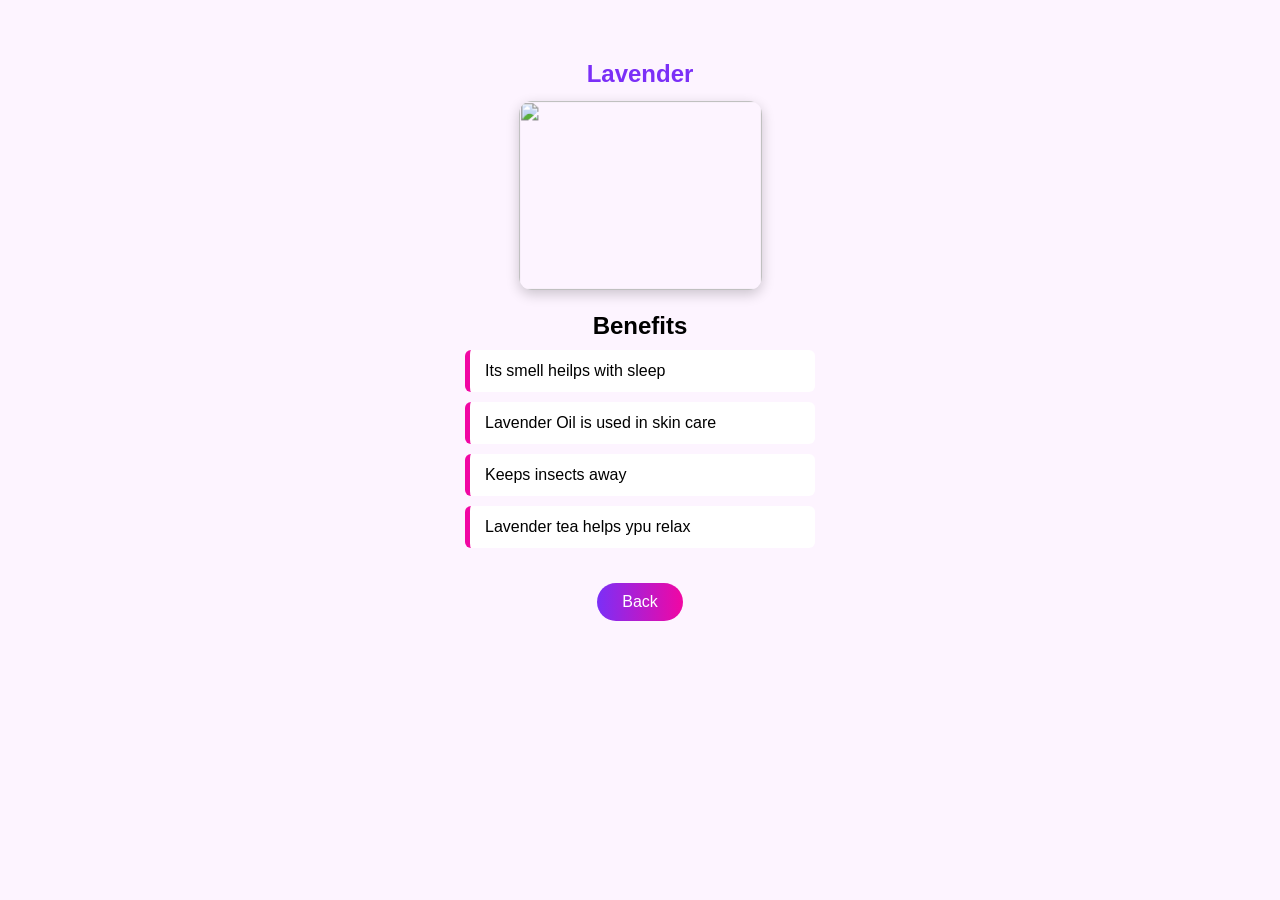
==== Lavender.html @ c7ca1c40 "Add files via upload" ====
<!DOCTYPE html>
<html lang="en">
<head>
    <meta charset="UTF-8">
    <meta name="viewport" content="width=device-width, initial-scale=1.0">
    <title>Lavender</title>
 <link rel="stylesheet" href="style.css">
</head>
<body>
    <section class="flower-page">
    <h1>Lavender</h1>
    <img src="https://tse1.mm.bing.net/th/id/OIP._eDDPPb5lU5wz4k4lCMmAAHaE8?r=0&pid=Api&h=220&P=0"width="100px" height="100px">
    <h2>Benefits</h2>
    <ul class="benefits">
        <li>Its smell heilps with sleep</li>
        <li>Lavender Oil is used in skin care</li>
        <li>Keeps insects away</li>
        <li>Lavender tea helps ypu relax</li>
       
    </ul>
    <a href="index.html"class="btn">Back</a>
    </section>
</body>
</html>
---- style.css ----
*{
  margin:0;
  padding: 0;
  box-sizing:border-box;
}
body{
  font-family: Arial,sans-serif;
  background:#fdf4ff;
}
/* navebar */
header{
  background:linear-gradient(20deg,#7b2ff7,#f107a3);
  padding: 15px 30px;
  display: flex;
  justify-content: space-between;
  align-items: center;
}
.logo{
  color: white;
  font-size: 24px;
  font-weight: bold;
}
nav a{
  color: white;
  text-decoration: none;
  margin-left: 20px;
}
nav a:hover{
  color: #ffe14d;
}
.hero{
  height: 300px;
  background: linear-gradient(135deg,#7b2ff7,#f107a3,#ff7a18);
  display: flex;
  flex-direction: column;
  justify-content: center;
  align-items: center;
  color: white;
}
.grid {
  display: grid;
  grid-template-columns: repeat(3,1fr);
  gap: 25px;

 
  padding: 10px 10px auto;
}
.card{
  background: white;
  border-radius: 12px;
  overflow: hidden;
  text-decoration: none;
  color: #333;
  box-shadow: 0 4px 10px rgba(0,0,0,0.15);
  transition: 0.3s;
}
.cardimg{
  width: 100%;
  height: 200px;
  object-fit: cover;
}
.cardh3{
  text-align: center;
  padding: 15px;
}
.card:hover{
  transform: translateY(-10px);
}


menecloud se copy kiya
/* ===== Basic reset ===== */
/* {
  margin: 0;
  padding: 0;
  box-sizing: border-box;
}

body {
  font-family: Arial, sans-serif;
  background: #fdf4ff;
  color: #333;
  line-height: 1.6;
}

/* ===== Navbar ===== */
/*header {
  background: linear-gradient(90deg, #7b2ff7, #f107a3);
  padding: 15px 30px;
  display: flex;
  justify-content: space-between;
  align-items: center;
  position: sticky;
  top: 0;
  z-index: 10;
}

.logo {
  color: white;
  font-size: 24px;
  font-weight: bold;
}

nav a {
  color: white;
  text-decoration: none;
  margin-left: 20px;
  padding-bottom: 4px;
  border-bottom: 2px solid transparent;
  transition: 0.3s;
}

/* hover effect on menu */
nav a:hover {
  border-bottom: 2px solid #ffe14d;
  color: #ffe14d;
}

/* Hero section  */
.hero {
  height: 350px;
  background: linear-gradient(135deg, #7b2ff7, #f107a3, #ff7a18, #7b2ff7);
  background-size: 300% 300%;
  display: flex;
  flex-direction: column;
  justify-content: center;
  align-items: center;
  text-align: center;
  animation: fadeIn 1.5s ease, gradientMove 8s ease infinite;
}

.hero h1 {
  font-size: 42px;
  color: white;
  animation: slideDown 1s ease;
}

.hero p {
  color: #fff3b0;
  margin-top: 10px;
  font-size: 18px;
}

/* ===== Grid ===== */
.section-title {
  text-align: center;
  margin: 40px 0 20px;
  color: #7b2ff7;
}

/* .grid {
  display: grid;
  grid-template-columns: repeat(auto-fit, minmax(220px, 1fr));
  gap: 25px;
  padding: 30px 50px 70px;
} */
.grid {
  display: grid;
  grid-template-columns: repeat(3, 1fr);
  gap: 30px;
  max-width: 900px;
  margin-top: 100px;
  margin-left: 100px;
  margin-right: 100px;
  margin-bottom: 100px;
  padding: 20px 20px ;
}

.card {
  background: rgb(247, 246, 246);
  border-radius: 12px;
  overflow: hidden;
  text-decoration: none;
  color: #333;
  box-shadow: 0 4px 10px rgba(0, 0, 0, 0.1);
  transition: transform 0.3s, box-shadow 0.3s;
  animation: fadeUp 1s ease;
}

/* .card img { 
  width: 100%;
  height: 200px;
  object-fit: cover;
  transition: transform 0.4s;
} */
.card img {
  width: 100%;
  height: 160px;
  object-fit: cover;
}

.card h3 {
  text-align: center;
  padding: 15px;
}

/* different color strip for each card */
.card:nth-child(1) { border-bottom: 3px solid #ff2e63; }
.card:nth-child(2) { border-bottom: 3px solid #ffc300; }
.card:nth-child(3) { border-bottom: 3px solid #00c2a8; }
.card:nth-child(4) { border-bottom: 3px solid #4cc9f0; }
.card:nth-child(5) { border-bottom: 3px solid #9d4edd; }
.card:nth-child(6) { border-bottom: 3px solid #ff7a18; }

/* hover effect on card */
.card:hover {
  transform: translateY(-10px);
  box-shadow: 0 10px 20px rgba(241, 7, 163, 0.5);
}

.card:hover img {
  transform: scale(1.1);
}

/* ===== Normal pages (about, contact) ===== */
.content {
  max-width: 600px;
  margin: 40px auto;
  padding: 25px;
  background: white;
  border-radius: 12px;
  box-shadow: 0 4px 10px rgba(0, 0, 0, 0.1);
}

.content h1 {
  color: #7b2ff7;
  margin-bottom: 10px;
}

form {
  margin-top: 20px;
}

form input,
form textarea {
  width: 100%;
  padding: 10px;
  margin-bottom: 12px;
  border: 1px solid #ccc;
  border-radius: 6px;
  font-size: 15px;
  transition: 0.3s;
}

/* jab user box par click kare */
form input:focus,
form textarea:focus {
  border-color: #f107a3;
  outline: none;
  box-shadow: 0 0 6px rgba(241, 7, 163, 0.4);
}
/* ===== Flower detail page ===== */
.flower-page {
  max-width: 800px;
  margin: 40px auto;
  padding: 20px;
  text-align: center;
 

}

.flower-page h1 {
  color: #7b2ff7;
  margin-bottom: 20px;
  animation: slideDown 1s ease;
}

.flower-page img {
  width: 100%;
  max-width: 225px;
  transform: scale(1.08);
  height:175px;
  border-radius: 12px;
  box-shadow: 0 4px 12px rgba(0, 0, 0, 0.2);
  transition: 0.3s;
   
  
}
.flower-page img:hover {
 
  background: linear-gradient(90deg, #f107a3, #ff7a18);
    transition: 0.3s;
  transform: scale(1.08);
}

.flower-page h2 {
  margin: 25px 0 10px;
}

.benefits {
  list-style: none;
  text-align: left;
  max-width: 350px;
  margin: 0 auto;
}

.benefits li {
  background: white;
  margin-bottom: 10px;
  padding: 12px 15px;
  border-left: 5px solid #f107a3;
  border-radius: 6px;
  transition: 0.3s;
  animation: slideIn 0.8s ease;
}

/* hover effect on each point */
.benefits li:hover {
  background: #fbe7ff;
  transform: translate(10px);
}

/* ===== Button ===== */
.btn {
  display: inline-block;
  margin-top: 25px;
  padding: 10px 25px;
  background: linear-gradient(90deg, #7b2ff7, #f107a3);
  color: white;
  text-decoration: none;
  border: none;
  border-radius: 25px;
  cursor: pointer;
  transition: 0.3s;
}

.btn:hover {
  background: linear-gradient(90deg, #f107a3, #ff7a18);
  transform: scale(1.08);
}

/* ===== Footer ===== */
footer {
  background: #1a1033;
  color: white;
  text-align: center;
  padding: 15px;
}

/* ===== Animations ===== */
@keyframes fadeIn {
  from { opacity: 0; }
  to { opacity: 1; }
}

@keyframes fadeUp {
  from { opacity: 0; transform: translateY(30px); }
  to { opacity: 1; transform: translateY(0); }
}

@keyframes slideDown {
  from { opacity: 0; transform: translateY(-40px); }
  to { opacity: 1; transform: translateY(0); }
}

@keyframes slideIn {
  from { opacity: 0; transform: translateX(-40px); }
  to { opacity: 1; transform: translateX(0); }
}

@keyframes float {
  0%, 100% { transform: translateY(0); }
  50% { transform: translateY(-10px); }
}

@keyframes gradientMove {
  0% { background-position: 0% 50%; }
  50% { background-position: 100% 50%; }
  100% { background-position: 0% 50%; }
}

/* ===== Media Queries ===== */

/* Tablet (screen 768px se chhoti) */
@media (max-width: 768px) {
  header {
    flex-direction: column;
    gap: 10px;
  }

  nav a {
    margin: 0 10px;
  }

  .hero {
    height: 250px;
  }

  .hero h1 {
    font-size: 30px;
  }

  .grid {
    grid-template-columns: repeat(2, 1fr);
    padding: 20px;
  }
}

/* Mobile (screen 480px se chhoti) */
@media (max-width: 480px) {
  .hero h1 {
    font-size: 24px;
  }

  .hero p {
    font-size: 15px;
  }

  .grid {
    grid-template-columns: repeat(2, 1fr);
    padding: 5px 5px 5px 5px;
    width: 360px;
    margin-left: 3px;
    height: 700px;
    margin-right: 0.1px;
  }

  .card img {
    height: 160px;
  }

  .flower-page {
    padding: 10px;
  }
}
.content {
  max-width: 600px;
  margin: 40px auto;
  padding: 25px;
  background: white;
  border-radius: 12px;
  box-shadow: 0 4px 10px rgba(0, 0, 0, 0.1);
}

.content h1 {
  color: #7b2ff7;
  margin-bottom: 10px;
}

.content p {
  margin-bottom: 12px;
}
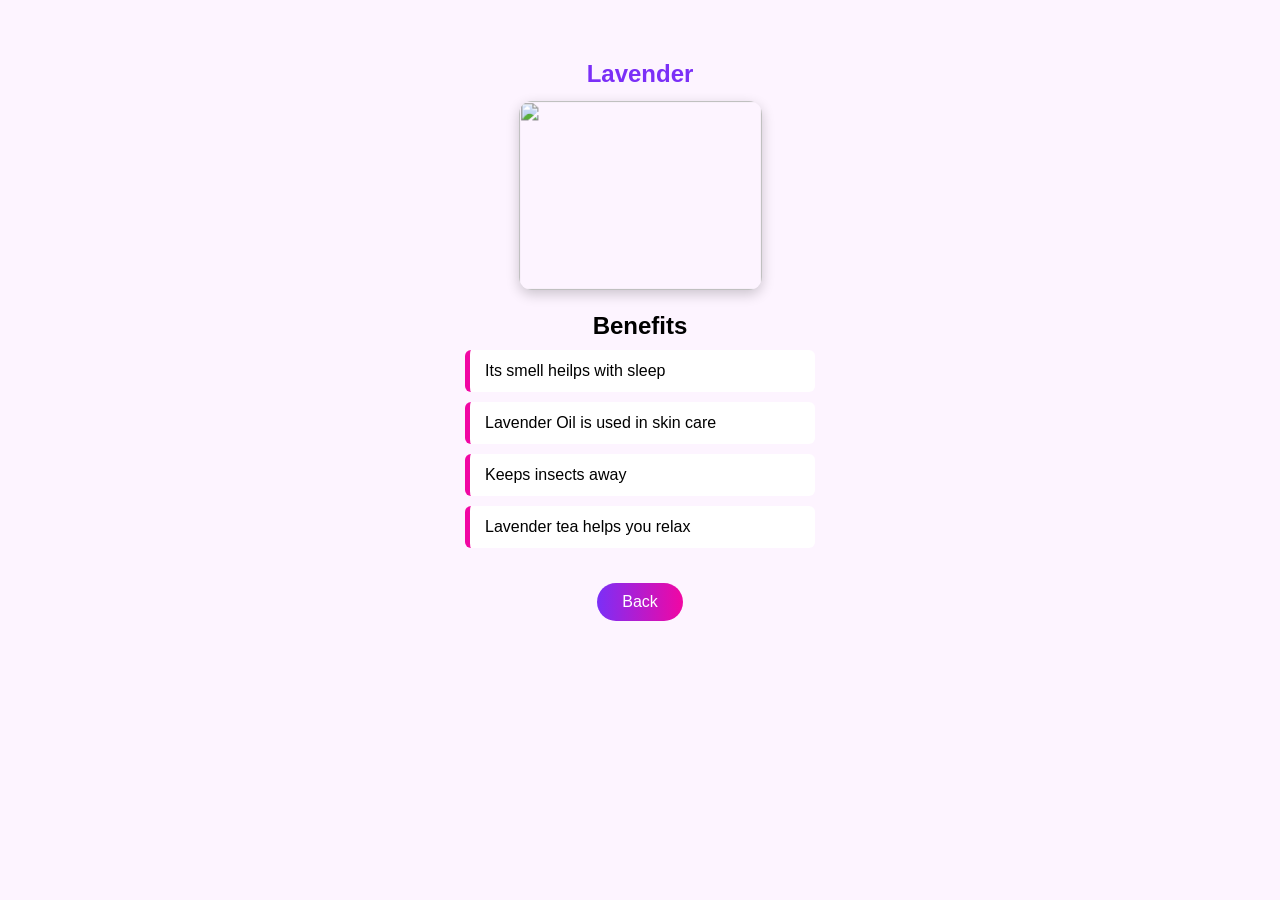
==== commit d72f5eb4: "Fix HTML formatting and correct spelling errors" ====
--- a/Lavender.html
+++ b/Lavender.html
@@ -15,10 +15,10 @@
         <li>Its smell heilps with sleep</li>
         <li>Lavender Oil is used in skin care</li>
         <li>Keeps insects away</li>
-        <li>Lavender tea helps ypu relax</li>
+        <li>Lavender tea helps you relax</li>
        
     </ul>
     <a href="index.html"class="btn">Back</a>
     </section>
 </body>
-</html>+</html>
